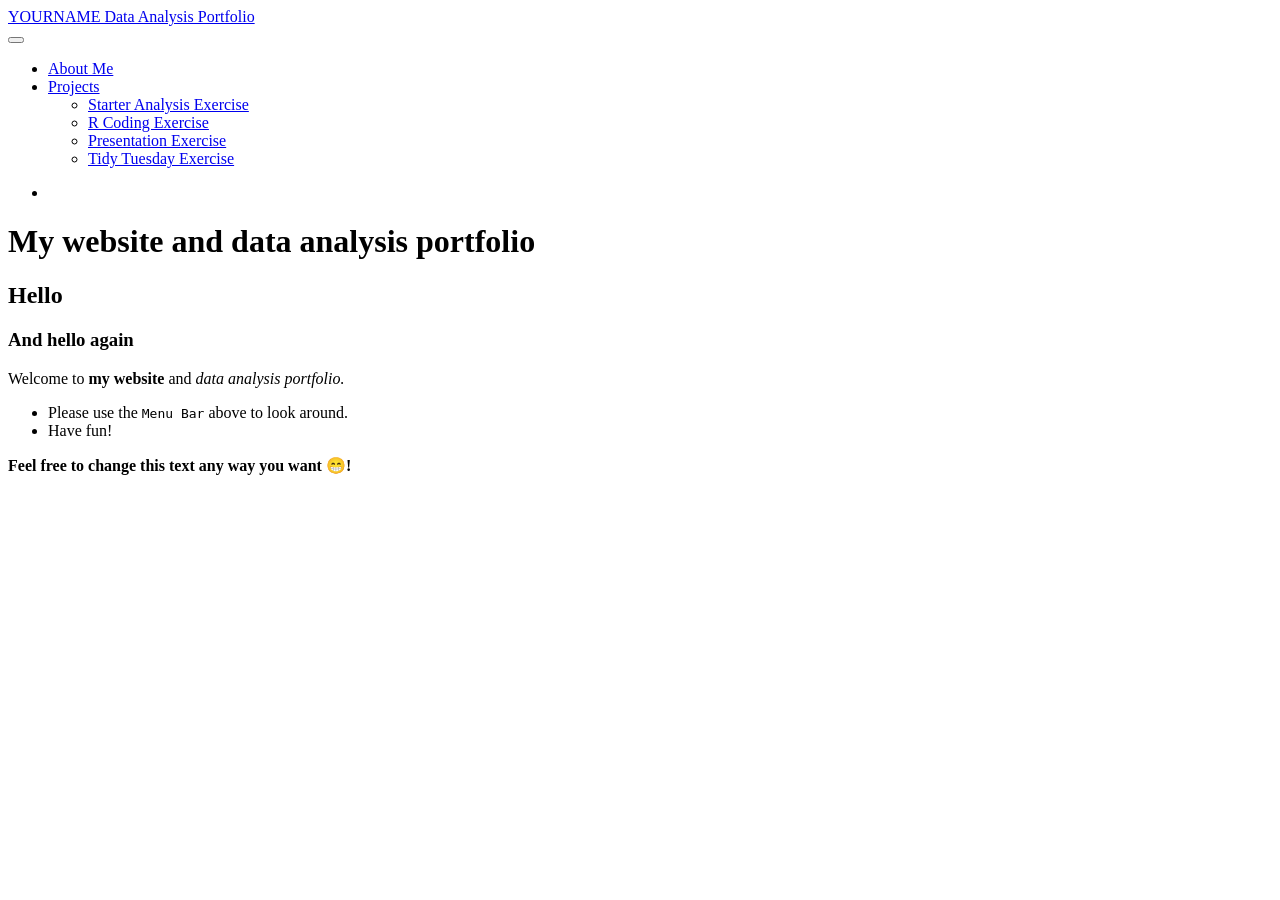
==== docs/index.html @ 164bd4a6 "Initial commit" ====
<!DOCTYPE html>
<html xmlns="http://www.w3.org/1999/xhtml" lang="en" xml:lang="en"><head>

<meta charset="utf-8">
<meta name="generator" content="quarto-1.3.450">

<meta name="viewport" content="width=device-width, initial-scale=1.0, user-scalable=yes">


<title>YOURNAME Data Analysis Portfolio - My website and data analysis portfolio</title>
<style>
code{white-space: pre-wrap;}
span.smallcaps{font-variant: small-caps;}
div.columns{display: flex; gap: min(4vw, 1.5em);}
div.column{flex: auto; overflow-x: auto;}
div.hanging-indent{margin-left: 1.5em; text-indent: -1.5em;}
ul.task-list{list-style: none;}
ul.task-list li input[type="checkbox"] {
  width: 0.8em;
  margin: 0 0.8em 0.2em -1em; /* quarto-specific, see https://github.com/quarto-dev/quarto-cli/issues/4556 */ 
  vertical-align: middle;
}
</style>


<script src="site_libs/quarto-nav/quarto-nav.js"></script>
<script src="site_libs/quarto-nav/headroom.min.js"></script>
<script src="site_libs/clipboard/clipboard.min.js"></script>
<script src="site_libs/quarto-search/autocomplete.umd.js"></script>
<script src="site_libs/quarto-search/fuse.min.js"></script>
<script src="site_libs/quarto-search/quarto-search.js"></script>
<meta name="quarto:offset" content="./">
<script src="site_libs/quarto-html/quarto.js"></script>
<script src="site_libs/quarto-html/popper.min.js"></script>
<script src="site_libs/quarto-html/tippy.umd.min.js"></script>
<script src="site_libs/quarto-html/anchor.min.js"></script>
<link href="site_libs/quarto-html/tippy.css" rel="stylesheet">
<link href="site_libs/quarto-html/quarto-syntax-highlighting.css" rel="stylesheet" id="quarto-text-highlighting-styles">
<script src="site_libs/bootstrap/bootstrap.min.js"></script>
<link href="site_libs/bootstrap/bootstrap-icons.css" rel="stylesheet">
<link href="site_libs/bootstrap/bootstrap.min.css" rel="stylesheet" id="quarto-bootstrap" data-mode="light">
<script id="quarto-search-options" type="application/json">{
  "location": "navbar",
  "copy-button": false,
  "collapse-after": 3,
  "panel-placement": "end",
  "type": "overlay",
  "limit": 20,
  "language": {
    "search-no-results-text": "No results",
    "search-matching-documents-text": "matching documents",
    "search-copy-link-title": "Copy link to search",
    "search-hide-matches-text": "Hide additional matches",
    "search-more-match-text": "more match in this document",
    "search-more-matches-text": "more matches in this document",
    "search-clear-button-title": "Clear",
    "search-detached-cancel-button-title": "Cancel",
    "search-submit-button-title": "Submit",
    "search-label": "Search"
  }
}</script>


<link rel="stylesheet" href="styles.css">
</head>

<body class="nav-fixed fullcontent">

<div id="quarto-search-results"></div>
  <header id="quarto-header" class="headroom fixed-top">
    <nav class="navbar navbar-expand-lg navbar-dark ">
      <div class="navbar-container container-fluid">
      <div class="navbar-brand-container">
    <a class="navbar-brand" href="./index.html">
    <span class="navbar-title">YOURNAME Data Analysis Portfolio</span>
    </a>
  </div>
            <div id="quarto-search" class="" title="Search"></div>
          <button class="navbar-toggler" type="button" data-bs-toggle="collapse" data-bs-target="#navbarCollapse" aria-controls="navbarCollapse" aria-expanded="false" aria-label="Toggle navigation" onclick="if (window.quartoToggleHeadroom) { window.quartoToggleHeadroom(); }">
  <span class="navbar-toggler-icon"></span>
</button>
          <div class="collapse navbar-collapse" id="navbarCollapse">
            <ul class="navbar-nav navbar-nav-scroll me-auto">
  <li class="nav-item">
    <a class="nav-link" href="./aboutme.html" rel="" target="">
 <span class="menu-text">About Me</span></a>
  </li>  
  <li class="nav-item dropdown ">
    <a class="nav-link dropdown-toggle" href="#" id="nav-menu-projects" role="button" data-bs-toggle="dropdown" aria-expanded="false" rel="" target="">
 <span class="menu-text">Projects</span>
    </a>
    <ul class="dropdown-menu" aria-labelledby="nav-menu-projects">    
        <li>
    <a class="dropdown-item" href="./starter-analysis-exercise/products/report/starter-analysis-report.html" rel="" target="">
 <span class="dropdown-text">Starter Analysis Exercise</span></a>
  </li>  
        <li>
    <a class="dropdown-item" href="./coding-exercise/coding-exercise.html" rel="" target="">
 <span class="dropdown-text">R Coding Exercise</span></a>
  </li>  
        <li>
    <a class="dropdown-item" href="./presentation-exercise/presentation-exercise.html" rel="" target="">
 <span class="dropdown-text">Presentation Exercise</span></a>
  </li>  
        <li>
    <a class="dropdown-item" href="./tidytuesday-exercise/tidytuesday-exercise.html" rel="" target="">
 <span class="dropdown-text">Tidy Tuesday Exercise</span></a>
  </li>  
    </ul>
  </li>
</ul>
            <ul class="navbar-nav navbar-nav-scroll ms-auto">
  <li class="nav-item compact">
    <a class="nav-link" href="./URL-TO-THIS-REPOSITORY-HERE" rel="" target=""><i class="bi bi-github" role="img">
</i> 
 <span class="menu-text"></span></a>
  </li>  
</ul>
            <div class="quarto-navbar-tools">
</div>
          </div> <!-- /navcollapse -->
      </div> <!-- /container-fluid -->
    </nav>
</header>
<!-- content -->
<div id="quarto-content" class="quarto-container page-columns page-rows-contents page-layout-article page-navbar">
<!-- sidebar -->
<!-- margin-sidebar -->
    
<!-- main -->
<main class="content" id="quarto-document-content">

<header id="title-block-header" class="quarto-title-block default">
<div class="quarto-title">
<h1 class="title">My website and data analysis portfolio</h1>
</div>



<div class="quarto-title-meta">

    
  
    
  </div>
  

</header>

<section id="hello" class="level1">
<h1>Hello</h1>
<section id="and-hello-again" class="level3">
<h3 class="anchored" data-anchor-id="and-hello-again">And hello again</h3>
<p>Welcome to <strong>my website</strong> and <em>data analysis portfolio.</em></p>
<ul>
<li>Please use the <code>Menu Bar</code> above to look around.</li>
<li>Have fun!</li>
</ul>
<p><strong>Feel free to change this text any way you want 😁!</strong></p>


</section>
</section>

</main> <!-- /main -->
<script id="quarto-html-after-body" type="application/javascript">
window.document.addEventListener("DOMContentLoaded", function (event) {
  const toggleBodyColorMode = (bsSheetEl) => {
    const mode = bsSheetEl.getAttribute("data-mode");
    const bodyEl = window.document.querySelector("body");
    if (mode === "dark") {
      bodyEl.classList.add("quarto-dark");
      bodyEl.classList.remove("quarto-light");
    } else {
      bodyEl.classList.add("quarto-light");
      bodyEl.classList.remove("quarto-dark");
    }
  }
  const toggleBodyColorPrimary = () => {
    const bsSheetEl = window.document.querySelector("link#quarto-bootstrap");
    if (bsSheetEl) {
      toggleBodyColorMode(bsSheetEl);
    }
  }
  toggleBodyColorPrimary();  
  const icon = "";
  const anchorJS = new window.AnchorJS();
  anchorJS.options = {
    placement: 'right',
    icon: icon
  };
  anchorJS.add('.anchored');
  const isCodeAnnotation = (el) => {
    for (const clz of el.classList) {
      if (clz.startsWith('code-annotation-')) {                     
        return true;
      }
    }
    return false;
  }
  const clipboard = new window.ClipboardJS('.code-copy-button', {
    text: function(trigger) {
      const codeEl = trigger.previousElementSibling.cloneNode(true);
      for (const childEl of codeEl.children) {
        if (isCodeAnnotation(childEl)) {
          childEl.remove();
        }
      }
      return codeEl.innerText;
    }
  });
  clipboard.on('success', function(e) {
    // button target
    const button = e.trigger;
    // don't keep focus
    button.blur();
    // flash "checked"
    button.classList.add('code-copy-button-checked');
    var currentTitle = button.getAttribute("title");
    button.setAttribute("title", "Copied!");
    let tooltip;
    if (window.bootstrap) {
      button.setAttribute("data-bs-toggle", "tooltip");
      button.setAttribute("data-bs-placement", "left");
      button.setAttribute("data-bs-title", "Copied!");
      tooltip = new bootstrap.Tooltip(button, 
        { trigger: "manual", 
          customClass: "code-copy-button-tooltip",
          offset: [0, -8]});
      tooltip.show();    
    }
    setTimeout(function() {
      if (tooltip) {
        tooltip.hide();
        button.removeAttribute("data-bs-title");
        button.removeAttribute("data-bs-toggle");
        button.removeAttribute("data-bs-placement");
      }
      button.setAttribute("title", currentTitle);
      button.classList.remove('code-copy-button-checked');
    }, 1000);
    // clear code selection
    e.clearSelection();
  });
  function tippyHover(el, contentFn) {
    const config = {
      allowHTML: true,
      content: contentFn,
      maxWidth: 500,
      delay: 100,
      arrow: false,
      appendTo: function(el) {
          return el.parentElement;
      },
      interactive: true,
      interactiveBorder: 10,
      theme: 'quarto',
      placement: 'bottom-start'
    };
    window.tippy(el, config); 
  }
  const noterefs = window.document.querySelectorAll('a[role="doc-noteref"]');
  for (var i=0; i<noterefs.length; i++) {
    const ref = noterefs[i];
    tippyHover(ref, function() {
      // use id or data attribute instead here
      let href = ref.getAttribute('data-footnote-href') || ref.getAttribute('href');
      try { href = new URL(href).hash; } catch {}
      const id = href.replace(/^#\/?/, "");
      const note = window.document.getElementById(id);
      return note.innerHTML;
    });
  }
      let selectedAnnoteEl;
      const selectorForAnnotation = ( cell, annotation) => {
        let cellAttr = 'data-code-cell="' + cell + '"';
        let lineAttr = 'data-code-annotation="' +  annotation + '"';
        const selector = 'span[' + cellAttr + '][' + lineAttr + ']';
        return selector;
      }
      const selectCodeLines = (annoteEl) => {
        const doc = window.document;
        const targetCell = annoteEl.getAttribute("data-target-cell");
        const targetAnnotation = annoteEl.getAttribute("data-target-annotation");
        const annoteSpan = window.document.querySelector(selectorForAnnotation(targetCell, targetAnnotation));
        const lines = annoteSpan.getAttribute("data-code-lines").split(",");
        const lineIds = lines.map((line) => {
          return targetCell + "-" + line;
        })
        let top = null;
        let height = null;
        let parent = null;
        if (lineIds.length > 0) {
            //compute the position of the single el (top and bottom and make a div)
            const el = window.document.getElementById(lineIds[0]);
            top = el.offsetTop;
            height = el.offsetHeight;
            parent = el.parentElement.parentElement;
          if (lineIds.length > 1) {
            const lastEl = window.document.getElementById(lineIds[lineIds.length - 1]);
            const bottom = lastEl.offsetTop + lastEl.offsetHeight;
            height = bottom - top;
          }
          if (top !== null && height !== null && parent !== null) {
            // cook up a div (if necessary) and position it 
            let div = window.document.getElementById("code-annotation-line-highlight");
            if (div === null) {
              div = window.document.createElement("div");
              div.setAttribute("id", "code-annotation-line-highlight");
              div.style.position = 'absolute';
              parent.appendChild(div);
            }
            div.style.top = top - 2 + "px";
            div.style.height = height + 4 + "px";
            let gutterDiv = window.document.getElementById("code-annotation-line-highlight-gutter");
            if (gutterDiv === null) {
              gutterDiv = window.document.createElement("div");
              gutterDiv.setAttribute("id", "code-annotation-line-highlight-gutter");
              gutterDiv.style.position = 'absolute';
              const codeCell = window.document.getElementById(targetCell);
              const gutter = codeCell.querySelector('.code-annotation-gutter');
              gutter.appendChild(gutterDiv);
            }
            gutterDiv.style.top = top - 2 + "px";
            gutterDiv.style.height = height + 4 + "px";
          }
          selectedAnnoteEl = annoteEl;
        }
      };
      const unselectCodeLines = () => {
        const elementsIds = ["code-annotation-line-highlight", "code-annotation-line-highlight-gutter"];
        elementsIds.forEach((elId) => {
          const div = window.document.getElementById(elId);
          if (div) {
            div.remove();
          }
        });
        selectedAnnoteEl = undefined;
      };
      // Attach click handler to the DT
      const annoteDls = window.document.querySelectorAll('dt[data-target-cell]');
      for (const annoteDlNode of annoteDls) {
        annoteDlNode.addEventListener('click', (event) => {
          const clickedEl = event.target;
          if (clickedEl !== selectedAnnoteEl) {
            unselectCodeLines();
            const activeEl = window.document.querySelector('dt[data-target-cell].code-annotation-active');
            if (activeEl) {
              activeEl.classList.remove('code-annotation-active');
            }
            selectCodeLines(clickedEl);
            clickedEl.classList.add('code-annotation-active');
          } else {
            // Unselect the line
            unselectCodeLines();
            clickedEl.classList.remove('code-annotation-active');
          }
        });
      }
  const findCites = (el) => {
    const parentEl = el.parentElement;
    if (parentEl) {
      const cites = parentEl.dataset.cites;
      if (cites) {
        return {
          el,
          cites: cites.split(' ')
        };
      } else {
        return findCites(el.parentElement)
      }
    } else {
      return undefined;
    }
  };
  var bibliorefs = window.document.querySelectorAll('a[role="doc-biblioref"]');
  for (var i=0; i<bibliorefs.length; i++) {
    const ref = bibliorefs[i];
    const citeInfo = findCites(ref);
    if (citeInfo) {
      tippyHover(citeInfo.el, function() {
        var popup = window.document.createElement('div');
        citeInfo.cites.forEach(function(cite) {
          var citeDiv = window.document.createElement('div');
          citeDiv.classList.add('hanging-indent');
          citeDiv.classList.add('csl-entry');
          var biblioDiv = window.document.getElementById('ref-' + cite);
          if (biblioDiv) {
            citeDiv.innerHTML = biblioDiv.innerHTML;
          }
          popup.appendChild(citeDiv);
        });
        return popup.innerHTML;
      });
    }
  }
});
</script>
</div> <!-- /content -->



</body></html>
---- docs/site_libs/quarto-html/tippy.css ----
.tippy-box[data-animation=fade][data-state=hidden]{opacity:0}[data-tippy-root]{max-width:calc(100vw - 10px)}.tippy-box{position:relative;background-color:#333;color:#fff;border-radius:4px;font-size:14px;line-height:1.4;white-space:normal;outline:0;transition-property:transform,visibility,opacity}.tippy-box[data-placement^=top]>.tippy-arrow{bottom:0}.tippy-box[data-placement^=top]>.tippy-arrow:before{bottom:-7px;left:0;border-width:8px 8px 0;border-top-color:initial;transform-origin:center top}.tippy-box[data-placement^=bottom]>.tippy-arrow{top:0}.tippy-box[data-placement^=bottom]>.tippy-arrow:before{top:-7px;left:0;border-width:0 8px 8px;border-bottom-color:initial;transform-origin:center bottom}.tippy-box[data-placement^=left]>.tippy-arrow{right:0}.tippy-box[data-placement^=left]>.tippy-arrow:before{border-width:8px 0 8px 8px;border-left-color:initial;right:-7px;transform-origin:center left}.tippy-box[data-placement^=right]>.tippy-arrow{left:0}.tippy-box[data-placement^=right]>.tippy-arrow:before{left:-7px;border-width:8px 8px 8px 0;border-right-color:initial;transform-origin:center right}.tippy-box[data-inertia][data-state=visible]{transition-timing-function:cubic-bezier(.54,1.5,.38,1.11)}.tippy-arrow{width:16px;height:16px;color:#333}.tippy-arrow:before{content:"";position:absolute;border-color:transparent;border-style:solid}.tippy-content{position:relative;padding:5px 9px;z-index:1}
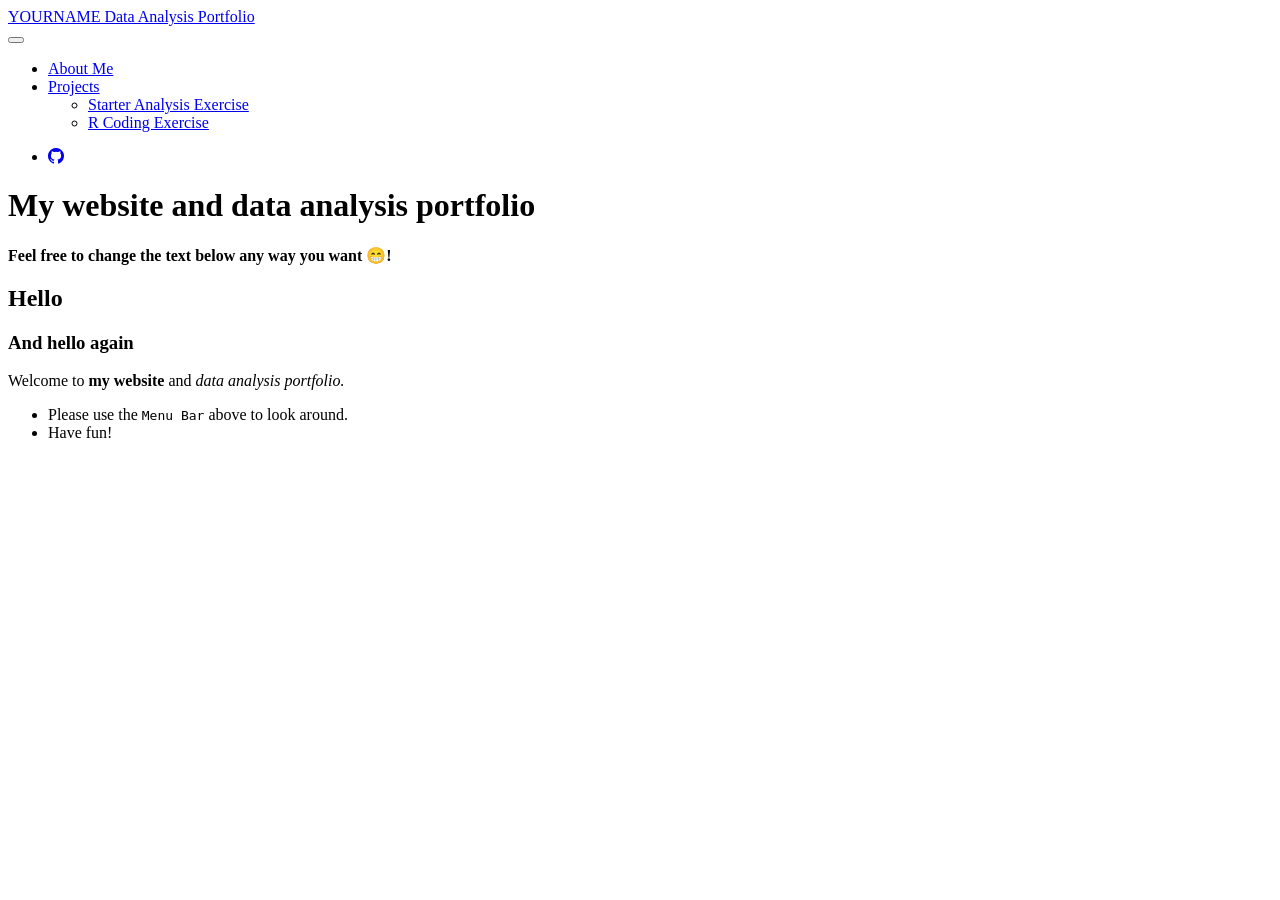
==== commit 100264cc: "commit the changes" ====
--- a/docs/index.html
+++ b/docs/index.html
@@ -2,7 +2,7 @@
 <html xmlns="http://www.w3.org/1999/xhtml" lang="en" xml:lang="en"><head>
 
 <meta charset="utf-8">
-<meta name="generator" content="quarto-1.3.450">
+<meta name="generator" content="quarto-1.4.555">
 
 <meta name="viewport" content="width=device-width, initial-scale=1.0, user-scalable=yes">
 
@@ -45,7 +45,13 @@
   "collapse-after": 3,
   "panel-placement": "end",
   "type": "overlay",
-  "limit": 20,
+  "limit": 50,
+  "keyboard-shortcut": [
+    "f",
+    "/",
+    "s"
+  ],
+  "show-item-context": false,
   "language": {
     "search-no-results-text": "No results",
     "search-matching-documents-text": "matching documents",
@@ -54,6 +60,7 @@
     "search-more-match-text": "more match in this document",
     "search-more-matches-text": "more matches in this document",
     "search-clear-button-title": "Clear",
+    "search-text-placeholder": "",
     "search-detached-cancel-button-title": "Cancel",
     "search-submit-button-title": "Submit",
     "search-label": "Search"
@@ -68,9 +75,9 @@
 
 <div id="quarto-search-results"></div>
   <header id="quarto-header" class="headroom fixed-top">
-    <nav class="navbar navbar-expand-lg navbar-dark ">
+    <nav class="navbar navbar-expand-lg " data-bs-theme="dark">
       <div class="navbar-container container-fluid">
-      <div class="navbar-brand-container">
+      <div class="navbar-brand-container mx-auto">
     <a class="navbar-brand" href="./index.html">
     <span class="navbar-title">YOURNAME Data Analysis Portfolio</span>
     </a>
@@ -82,43 +89,35 @@
           <div class="collapse navbar-collapse" id="navbarCollapse">
             <ul class="navbar-nav navbar-nav-scroll me-auto">
   <li class="nav-item">
-    <a class="nav-link" href="./aboutme.html" rel="" target="">
- <span class="menu-text">About Me</span></a>
+    <a class="nav-link" href="./aboutme.html"> 
+<span class="menu-text">About Me</span></a>
   </li>  
   <li class="nav-item dropdown ">
-    <a class="nav-link dropdown-toggle" href="#" id="nav-menu-projects" role="button" data-bs-toggle="dropdown" aria-expanded="false" rel="" target="">
+    <a class="nav-link dropdown-toggle" href="#" id="nav-menu-projects" role="button" data-bs-toggle="dropdown" aria-expanded="false">
  <span class="menu-text">Projects</span>
     </a>
     <ul class="dropdown-menu" aria-labelledby="nav-menu-projects">    
         <li>
-    <a class="dropdown-item" href="./starter-analysis-exercise/products/report/starter-analysis-report.html" rel="" target="">
+    <a class="dropdown-item" href="./starter-analysis-exercise/products/report/starter-analysis-report.html">
  <span class="dropdown-text">Starter Analysis Exercise</span></a>
   </li>  
         <li>
-    <a class="dropdown-item" href="./coding-exercise/coding-exercise.html" rel="" target="">
+    <a class="dropdown-item" href="./coding-exercise/coding-exercise.html">
  <span class="dropdown-text">R Coding Exercise</span></a>
-  </li>  
-        <li>
-    <a class="dropdown-item" href="./presentation-exercise/presentation-exercise.html" rel="" target="">
- <span class="dropdown-text">Presentation Exercise</span></a>
-  </li>  
-        <li>
-    <a class="dropdown-item" href="./tidytuesday-exercise/tidytuesday-exercise.html" rel="" target="">
- <span class="dropdown-text">Tidy Tuesday Exercise</span></a>
   </li>  
     </ul>
   </li>
 </ul>
             <ul class="navbar-nav navbar-nav-scroll ms-auto">
   <li class="nav-item compact">
-    <a class="nav-link" href="./URL-TO-THIS-REPOSITORY-HERE" rel="" target=""><i class="bi bi-github" role="img">
+    <a class="nav-link" href="./URL-TO-THIS-REPOSITORY-HERE"> <i class="bi bi-github" role="img">
 </i> 
- <span class="menu-text"></span></a>
+<span class="menu-text"></span></a>
   </li>  
 </ul>
-            <div class="quarto-navbar-tools">
+          </div> <!-- /navcollapse -->
+          <div class="quarto-navbar-tools">
 </div>
-          </div> <!-- /navcollapse -->
       </div> <!-- /container-fluid -->
     </nav>
 </header>
@@ -145,8 +144,11 @@
   </div>
   
 
+
 </header>
 
+
+<p><strong>Feel free to change the text below any way you want 😁!</strong></p>
 <section id="hello" class="level1">
 <h1>Hello</h1>
 <section id="and-hello-again" class="level3">
@@ -156,7 +158,6 @@
 <li>Please use the <code>Menu Bar</code> above to look around.</li>
 <li>Have fun!</li>
 </ul>
-<p><strong>Feel free to change this text any way you want 😁!</strong></p>
 
 
 </section>
@@ -242,10 +243,27 @@
     // clear code selection
     e.clearSelection();
   });
-  function tippyHover(el, contentFn) {
+    var localhostRegex = new RegExp(/^(?:http|https):\/\/localhost\:?[0-9]*\//);
+    var mailtoRegex = new RegExp(/^mailto:/);
+      var filterRegex = new RegExp('/' + window.location.host + '/');
+    var isInternal = (href) => {
+        return filterRegex.test(href) || localhostRegex.test(href) || mailtoRegex.test(href);
+    }
+    // Inspect non-navigation links and adorn them if external
+ 	var links = window.document.querySelectorAll('a[href]:not(.nav-link):not(.navbar-brand):not(.toc-action):not(.sidebar-link):not(.sidebar-item-toggle):not(.pagination-link):not(.no-external):not([aria-hidden]):not(.dropdown-item):not(.quarto-navigation-tool)');
+    for (var i=0; i<links.length; i++) {
+      const link = links[i];
+      if (!isInternal(link.href)) {
+        // undo the damage that might have been done by quarto-nav.js in the case of
+        // links that we want to consider external
+        if (link.dataset.originalHref !== undefined) {
+          link.href = link.dataset.originalHref;
+        }
+      }
+    }
+  function tippyHover(el, contentFn, onTriggerFn, onUntriggerFn) {
     const config = {
       allowHTML: true,
-      content: contentFn,
       maxWidth: 500,
       delay: 100,
       arrow: false,
@@ -255,8 +273,17 @@
       interactive: true,
       interactiveBorder: 10,
       theme: 'quarto',
-      placement: 'bottom-start'
+      placement: 'bottom-start',
     };
+    if (contentFn) {
+      config.content = contentFn;
+    }
+    if (onTriggerFn) {
+      config.onTrigger = onTriggerFn;
+    }
+    if (onUntriggerFn) {
+      config.onUntrigger = onUntriggerFn;
+    }
     window.tippy(el, config); 
   }
   const noterefs = window.document.querySelectorAll('a[role="doc-noteref"]');
@@ -268,7 +295,130 @@
       try { href = new URL(href).hash; } catch {}
       const id = href.replace(/^#\/?/, "");
       const note = window.document.getElementById(id);
-      return note.innerHTML;
+      if (note) {
+        return note.innerHTML;
+      } else {
+        return "";
+      }
+    });
+  }
+  const xrefs = window.document.querySelectorAll('a.quarto-xref');
+  const processXRef = (id, note) => {
+    // Strip column container classes
+    const stripColumnClz = (el) => {
+      el.classList.remove("page-full", "page-columns");
+      if (el.children) {
+        for (const child of el.children) {
+          stripColumnClz(child);
+        }
+      }
+    }
+    stripColumnClz(note)
+    if (id === null || id.startsWith('sec-')) {
+      // Special case sections, only their first couple elements
+      const container = document.createElement("div");
+      if (note.children && note.children.length > 2) {
+        container.appendChild(note.children[0].cloneNode(true));
+        for (let i = 1; i < note.children.length; i++) {
+          const child = note.children[i];
+          if (child.tagName === "P" && child.innerText === "") {
+            continue;
+          } else {
+            container.appendChild(child.cloneNode(true));
+            break;
+          }
+        }
+        if (window.Quarto?.typesetMath) {
+          window.Quarto.typesetMath(container);
+        }
+        return container.innerHTML
+      } else {
+        if (window.Quarto?.typesetMath) {
+          window.Quarto.typesetMath(note);
+        }
+        return note.innerHTML;
+      }
+    } else {
+      // Remove any anchor links if they are present
+      const anchorLink = note.querySelector('a.anchorjs-link');
+      if (anchorLink) {
+        anchorLink.remove();
+      }
+      if (window.Quarto?.typesetMath) {
+        window.Quarto.typesetMath(note);
+      }
+      // TODO in 1.5, we should make sure this works without a callout special case
+      if (note.classList.contains("callout")) {
+        return note.outerHTML;
+      } else {
+        return note.innerHTML;
+      }
+    }
+  }
+  for (var i=0; i<xrefs.length; i++) {
+    const xref = xrefs[i];
+    tippyHover(xref, undefined, function(instance) {
+      instance.disable();
+      let url = xref.getAttribute('href');
+      let hash = undefined; 
+      if (url.startsWith('#')) {
+        hash = url;
+      } else {
+        try { hash = new URL(url).hash; } catch {}
+      }
+      if (hash) {
+        const id = hash.replace(/^#\/?/, "");
+        const note = window.document.getElementById(id);
+        if (note !== null) {
+          try {
+            const html = processXRef(id, note.cloneNode(true));
+            instance.setContent(html);
+          } finally {
+            instance.enable();
+            instance.show();
+          }
+        } else {
+          // See if we can fetch this
+          fetch(url.split('#')[0])
+          .then(res => res.text())
+          .then(html => {
+            const parser = new DOMParser();
+            const htmlDoc = parser.parseFromString(html, "text/html");
+            const note = htmlDoc.getElementById(id);
+            if (note !== null) {
+              const html = processXRef(id, note);
+              instance.setContent(html);
+            } 
+          }).finally(() => {
+            instance.enable();
+            instance.show();
+          });
+        }
+      } else {
+        // See if we can fetch a full url (with no hash to target)
+        // This is a special case and we should probably do some content thinning / targeting
+        fetch(url)
+        .then(res => res.text())
+        .then(html => {
+          const parser = new DOMParser();
+          const htmlDoc = parser.parseFromString(html, "text/html");
+          const note = htmlDoc.querySelector('main.content');
+          if (note !== null) {
+            // This should only happen for chapter cross references
+            // (since there is no id in the URL)
+            // remove the first header
+            if (note.children.length > 0 && note.children[0].tagName === "HEADER") {
+              note.children[0].remove();
+            }
+            const html = processXRef(null, note);
+            instance.setContent(html);
+          } 
+        }).finally(() => {
+          instance.enable();
+          instance.show();
+        });
+      }
+    }, function(instance) {
     });
   }
       let selectedAnnoteEl;
@@ -312,6 +462,7 @@
             }
             div.style.top = top - 2 + "px";
             div.style.height = height + 4 + "px";
+            div.style.left = 0;
             let gutterDiv = window.document.getElementById("code-annotation-line-highlight-gutter");
             if (gutterDiv === null) {
               gutterDiv = window.document.createElement("div");
@@ -337,6 +488,32 @@
         });
         selectedAnnoteEl = undefined;
       };
+        // Handle positioning of the toggle
+    window.addEventListener(
+      "resize",
+      throttle(() => {
+        elRect = undefined;
+        if (selectedAnnoteEl) {
+          selectCodeLines(selectedAnnoteEl);
+        }
+      }, 10)
+    );
+    function throttle(fn, ms) {
+    let throttle = false;
+    let timer;
+      return (...args) => {
+        if(!throttle) { // first call gets through
+            fn.apply(this, args);
+            throttle = true;
+        } else { // all the others get throttled
+            if(timer) clearTimeout(timer); // cancel #2
+            timer = setTimeout(() => {
+              fn.apply(this, args);
+              timer = throttle = false;
+            }, ms);
+        }
+      };
+    }
       // Attach click handler to the DT
       const annoteDls = window.document.querySelectorAll('dt[data-target-cell]');
       for (const annoteDlNode of annoteDls) {
@@ -400,4 +577,5 @@
 
 
 
+
 </body></html>
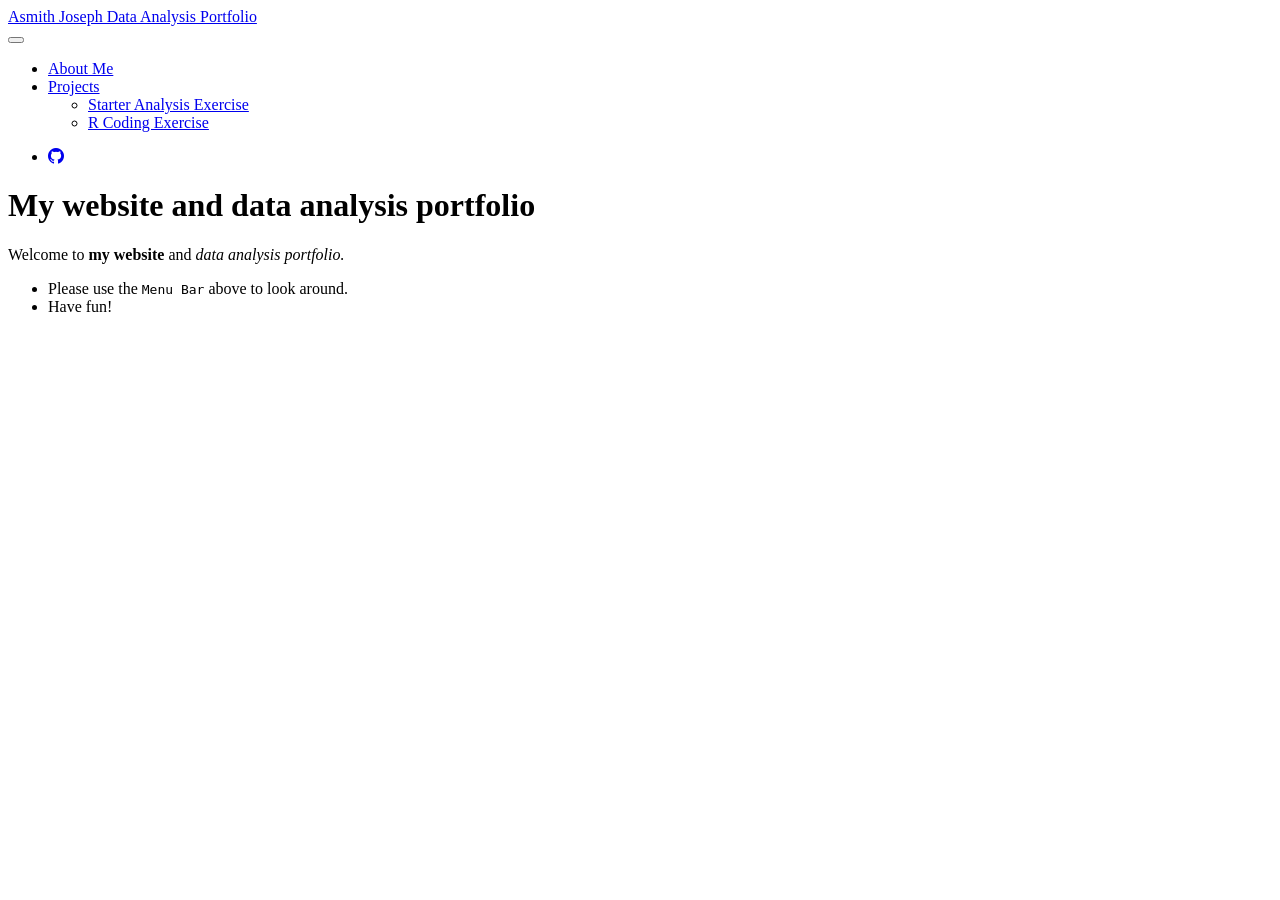
==== commit c59ca639: "WebUpdate" ====
--- a/docs/index.html
+++ b/docs/index.html
@@ -7,7 +7,7 @@
 <meta name="viewport" content="width=device-width, initial-scale=1.0, user-scalable=yes">
 
 
-<title>YOURNAME Data Analysis Portfolio - My website and data analysis portfolio</title>
+<title>Asmith Joseph Data Analysis Portfolio - My website and data analysis portfolio</title>
 <style>
 code{white-space: pre-wrap;}
 span.smallcaps{font-variant: small-caps;}
@@ -79,7 +79,7 @@
       <div class="navbar-container container-fluid">
       <div class="navbar-brand-container mx-auto">
     <a class="navbar-brand" href="./index.html">
-    <span class="navbar-title">YOURNAME Data Analysis Portfolio</span>
+    <span class="navbar-title">Asmith Joseph Data Analysis Portfolio</span>
     </a>
   </div>
             <div id="quarto-search" class="" title="Search"></div>
@@ -110,7 +110,7 @@
 </ul>
             <ul class="navbar-nav navbar-nav-scroll ms-auto">
   <li class="nav-item compact">
-    <a class="nav-link" href="./URL-TO-THIS-REPOSITORY-HERE"> <i class="bi bi-github" role="img">
+    <a class="nav-link" href="https://github.com/Asmithj/AsmithJoseph-MADA-portfolio"> <i class="bi bi-github" role="img">
 </i> 
 <span class="menu-text"></span></a>
   </li>  
@@ -148,11 +148,6 @@
 </header>
 
 
-<p><strong>Feel free to change the text below any way you want 😁!</strong></p>
-<section id="hello" class="level1">
-<h1>Hello</h1>
-<section id="and-hello-again" class="level3">
-<h3 class="anchored" data-anchor-id="and-hello-again">And hello again</h3>
 <p>Welcome to <strong>my website</strong> and <em>data analysis portfolio.</em></p>
 <ul>
 <li>Please use the <code>Menu Bar</code> above to look around.</li>
@@ -160,8 +155,6 @@
 </ul>
 
 
-</section>
-</section>
 
 </main> <!-- /main -->
 <script id="quarto-html-after-body" type="application/javascript">
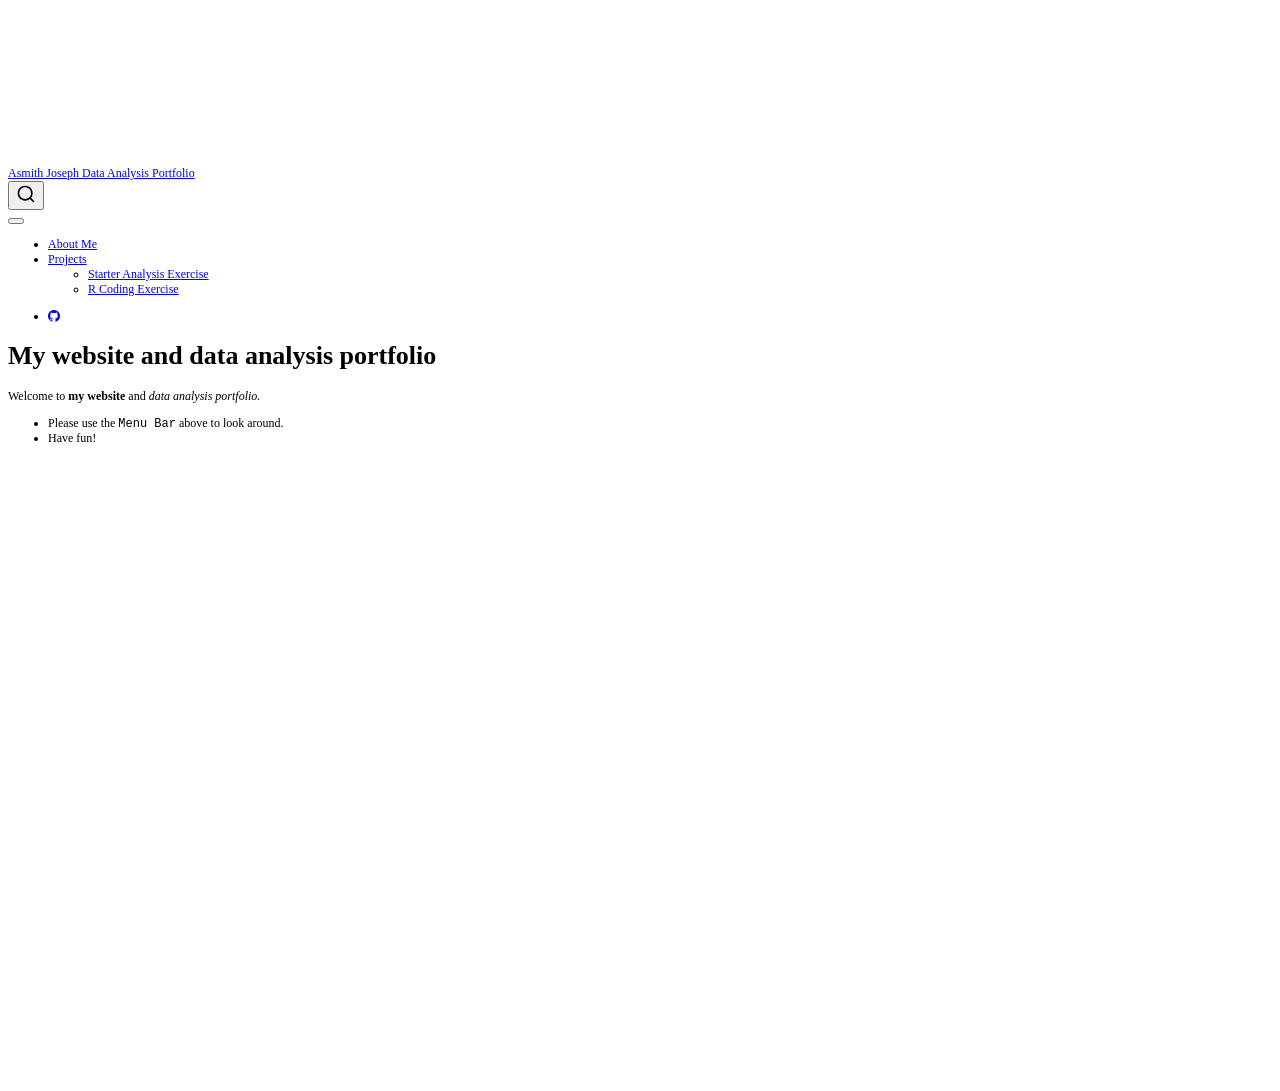
==== commit 1e0b312a: "stlye" ====
--- a/docs/index.html
+++ b/docs/index.html
@@ -2,12 +2,12 @@
 <html xmlns="http://www.w3.org/1999/xhtml" lang="en" xml:lang="en"><head>
 
 <meta charset="utf-8">
-<meta name="generator" content="quarto-1.4.555">
+<meta name="generator" content="quarto-1.6.40">
 
 <meta name="viewport" content="width=device-width, initial-scale=1.0, user-scalable=yes">
 
 
-<title>Asmith Joseph Data Analysis Portfolio - My website and data analysis portfolio</title>
+<title>My website and data analysis portfolio – Asmith Joseph Data Analysis Portfolio</title>
 <style>
 code{white-space: pre-wrap;}
 span.smallcaps{font-variant: small-caps;}
@@ -35,10 +35,10 @@
 <script src="site_libs/quarto-html/tippy.umd.min.js"></script>
 <script src="site_libs/quarto-html/anchor.min.js"></script>
 <link href="site_libs/quarto-html/tippy.css" rel="stylesheet">
-<link href="site_libs/quarto-html/quarto-syntax-highlighting.css" rel="stylesheet" id="quarto-text-highlighting-styles">
+<link href="site_libs/quarto-html/quarto-syntax-highlighting-549806ee2085284f45b00abea8c6df48.css" rel="stylesheet" id="quarto-text-highlighting-styles">
 <script src="site_libs/bootstrap/bootstrap.min.js"></script>
 <link href="site_libs/bootstrap/bootstrap-icons.css" rel="stylesheet">
-<link href="site_libs/bootstrap/bootstrap.min.css" rel="stylesheet" id="quarto-bootstrap" data-mode="light">
+<link href="site_libs/bootstrap/bootstrap-ddd961a2510921635943dfbbd19534c4.min.css" rel="stylesheet" append-hash="true" id="quarto-bootstrap" data-mode="light">
 <script id="quarto-search-options" type="application/json">{
   "location": "navbar",
   "copy-button": false,
@@ -83,7 +83,7 @@
     </a>
   </div>
             <div id="quarto-search" class="" title="Search"></div>
-          <button class="navbar-toggler" type="button" data-bs-toggle="collapse" data-bs-target="#navbarCollapse" aria-controls="navbarCollapse" aria-expanded="false" aria-label="Toggle navigation" onclick="if (window.quartoToggleHeadroom) { window.quartoToggleHeadroom(); }">
+          <button class="navbar-toggler" type="button" data-bs-toggle="collapse" data-bs-target="#navbarCollapse" aria-controls="navbarCollapse" role="menu" aria-expanded="false" aria-label="Toggle navigation" onclick="if (window.quartoToggleHeadroom) { window.quartoToggleHeadroom(); }">
   <span class="navbar-toggler-icon"></span>
 </button>
           <div class="collapse navbar-collapse" id="navbarCollapse">
@@ -93,7 +93,7 @@
 <span class="menu-text">About Me</span></a>
   </li>  
   <li class="nav-item dropdown ">
-    <a class="nav-link dropdown-toggle" href="#" id="nav-menu-projects" role="button" data-bs-toggle="dropdown" aria-expanded="false">
+    <a class="nav-link dropdown-toggle" href="#" id="nav-menu-projects" role="link" data-bs-toggle="dropdown" aria-expanded="false">
  <span class="menu-text">Projects</span>
     </a>
     <ul class="dropdown-menu" aria-labelledby="nav-menu-projects">    
@@ -116,7 +116,7 @@
   </li>  
 </ul>
           </div> <!-- /navcollapse -->
-          <div class="quarto-navbar-tools">
+            <div class="quarto-navbar-tools">
 </div>
       </div> <!-- /container-fluid -->
     </nav>
@@ -192,18 +192,7 @@
     }
     return false;
   }
-  const clipboard = new window.ClipboardJS('.code-copy-button', {
-    text: function(trigger) {
-      const codeEl = trigger.previousElementSibling.cloneNode(true);
-      for (const childEl of codeEl.children) {
-        if (isCodeAnnotation(childEl)) {
-          childEl.remove();
-        }
-      }
-      return codeEl.innerText;
-    }
-  });
-  clipboard.on('success', function(e) {
+  const onCopySuccess = function(e) {
     // button target
     const button = e.trigger;
     // don't keep focus
@@ -235,7 +224,27 @@
     }, 1000);
     // clear code selection
     e.clearSelection();
+  }
+  const getTextToCopy = function(trigger) {
+      const codeEl = trigger.previousElementSibling.cloneNode(true);
+      for (const childEl of codeEl.children) {
+        if (isCodeAnnotation(childEl)) {
+          childEl.remove();
+        }
+      }
+      return codeEl.innerText;
+  }
+  const clipboard = new window.ClipboardJS('.code-copy-button:not([data-in-quarto-modal])', {
+    text: getTextToCopy
   });
+  clipboard.on('success', onCopySuccess);
+  if (window.document.getElementById('quarto-embedded-source-code-modal')) {
+    const clipboardModal = new window.ClipboardJS('.code-copy-button[data-in-quarto-modal]', {
+      text: getTextToCopy,
+      container: window.document.getElementById('quarto-embedded-source-code-modal')
+    });
+    clipboardModal.on('success', onCopySuccess);
+  }
     var localhostRegex = new RegExp(/^(?:http|https):\/\/localhost\:?[0-9]*\//);
     var mailtoRegex = new RegExp(/^mailto:/);
       var filterRegex = new RegExp('/' + window.location.host + '/');
@@ -243,7 +252,7 @@
         return filterRegex.test(href) || localhostRegex.test(href) || mailtoRegex.test(href);
     }
     // Inspect non-navigation links and adorn them if external
- 	var links = window.document.querySelectorAll('a[href]:not(.nav-link):not(.navbar-brand):not(.toc-action):not(.sidebar-link):not(.sidebar-item-toggle):not(.pagination-link):not(.no-external):not([aria-hidden]):not(.dropdown-item):not(.quarto-navigation-tool)');
+ 	var links = window.document.querySelectorAll('a[href]:not(.nav-link):not(.navbar-brand):not(.toc-action):not(.sidebar-link):not(.sidebar-item-toggle):not(.pagination-link):not(.no-external):not([aria-hidden]):not(.dropdown-item):not(.quarto-navigation-tool):not(.about-link)');
     for (var i=0; i<links.length; i++) {
       const link = links[i];
       if (!isInternal(link.href)) {
@@ -340,7 +349,6 @@
       if (window.Quarto?.typesetMath) {
         window.Quarto.typesetMath(note);
       }
-      // TODO in 1.5, we should make sure this works without a callout special case
       if (note.classList.contains("callout")) {
         return note.outerHTML;
       } else {
--- a/docs/site_libs/quarto-html/quarto-syntax-highlighting-549806ee2085284f45b00abea8c6df48.css
+++ b/docs/site_libs/quarto-html/quarto-syntax-highlighting-549806ee2085284f45b00abea8c6df48.css
@@ -0,0 +1,205 @@
+/* quarto syntax highlight colors */
+:root {
+  --quarto-hl-ot-color: #003B4F;
+  --quarto-hl-at-color: #657422;
+  --quarto-hl-ss-color: #20794D;
+  --quarto-hl-an-color: #5E5E5E;
+  --quarto-hl-fu-color: #4758AB;
+  --quarto-hl-st-color: #20794D;
+  --quarto-hl-cf-color: #003B4F;
+  --quarto-hl-op-color: #5E5E5E;
+  --quarto-hl-er-color: #AD0000;
+  --quarto-hl-bn-color: #AD0000;
+  --quarto-hl-al-color: #AD0000;
+  --quarto-hl-va-color: #111111;
+  --quarto-hl-bu-color: inherit;
+  --quarto-hl-ex-color: inherit;
+  --quarto-hl-pp-color: #AD0000;
+  --quarto-hl-in-color: #5E5E5E;
+  --quarto-hl-vs-color: #20794D;
+  --quarto-hl-wa-color: #5E5E5E;
+  --quarto-hl-do-color: #5E5E5E;
+  --quarto-hl-im-color: #00769E;
+  --quarto-hl-ch-color: #20794D;
+  --quarto-hl-dt-color: #AD0000;
+  --quarto-hl-fl-color: #AD0000;
+  --quarto-hl-co-color: #5E5E5E;
+  --quarto-hl-cv-color: #5E5E5E;
+  --quarto-hl-cn-color: #8f5902;
+  --quarto-hl-sc-color: #5E5E5E;
+  --quarto-hl-dv-color: #AD0000;
+  --quarto-hl-kw-color: #003B4F;
+}
+
+/* other quarto variables */
+:root {
+  --quarto-font-monospace: SFMono-Regular, Menlo, Monaco, Consolas, "Liberation Mono", "Courier New", monospace;
+}
+
+pre > code.sourceCode > span {
+  color: #003B4F;
+}
+
+code span {
+  color: #003B4F;
+}
+
+code.sourceCode > span {
+  color: #003B4F;
+}
+
+div.sourceCode,
+div.sourceCode pre.sourceCode {
+  color: #003B4F;
+}
+
+code span.ot {
+  color: #003B4F;
+  font-style: inherit;
+}
+
+code span.at {
+  color: #657422;
+  font-style: inherit;
+}
+
+code span.ss {
+  color: #20794D;
+  font-style: inherit;
+}
+
+code span.an {
+  color: #5E5E5E;
+  font-style: inherit;
+}
+
+code span.fu {
+  color: #4758AB;
+  font-style: inherit;
+}
+
+code span.st {
+  color: #20794D;
+  font-style: inherit;
+}
+
+code span.cf {
+  color: #003B4F;
+  font-weight: bold;
+  font-style: inherit;
+}
+
+code span.op {
+  color: #5E5E5E;
+  font-style: inherit;
+}
+
+code span.er {
+  color: #AD0000;
+  font-style: inherit;
+}
+
+code span.bn {
+  color: #AD0000;
+  font-style: inherit;
+}
+
+code span.al {
+  color: #AD0000;
+  font-style: inherit;
+}
+
+code span.va {
+  color: #111111;
+  font-style: inherit;
+}
+
+code span.bu {
+  font-style: inherit;
+}
+
+code span.ex {
+  font-style: inherit;
+}
+
+code span.pp {
+  color: #AD0000;
+  font-style: inherit;
+}
+
+code span.in {
+  color: #5E5E5E;
+  font-style: inherit;
+}
+
+code span.vs {
+  color: #20794D;
+  font-style: inherit;
+}
+
+code span.wa {
+  color: #5E5E5E;
+  font-style: italic;
+}
+
+code span.do {
+  color: #5E5E5E;
+  font-style: italic;
+}
+
+code span.im {
+  color: #00769E;
+  font-style: inherit;
+}
+
+code span.ch {
+  color: #20794D;
+  font-style: inherit;
+}
+
+code span.dt {
+  color: #AD0000;
+  font-style: inherit;
+}
+
+code span.fl {
+  color: #AD0000;
+  font-style: inherit;
+}
+
+code span.co {
+  color: #5E5E5E;
+  font-style: inherit;
+}
+
+code span.cv {
+  color: #5E5E5E;
+  font-style: italic;
+}
+
+code span.cn {
+  color: #8f5902;
+  font-style: inherit;
+}
+
+code span.sc {
+  color: #5E5E5E;
+  font-style: inherit;
+}
+
+code span.dv {
+  color: #AD0000;
+  font-style: inherit;
+}
+
+code span.kw {
+  color: #003B4F;
+  font-weight: bold;
+  font-style: inherit;
+}
+
+.prevent-inlining {
+  content: "</";
+}
+
+/*# sourceMappingURL=ae99138f4fbc2fb4c9f5e5cd69c22459.css.map */
--- a/docs/styles.css
+++ b/docs/styles.css
@@ -0,0 +1,21 @@
+/* css styles */
+
+
+/* Make all the text on the website smaller */
+body {
+  font-size: 12px; /* You can make it even smaller by changing 14px to 12px */
+}
+
+/* Make headings smaller */
+h1 {
+  font-size: 26px; /* Change the size of main headings */
+}
+
+h2 {
+  font-size: 20px; /* Change the size of subheadings */
+}
+
+/* Make paragraph text smaller */
+p {
+  font-size: 12px; /* Change the size of paragraph text */
+}
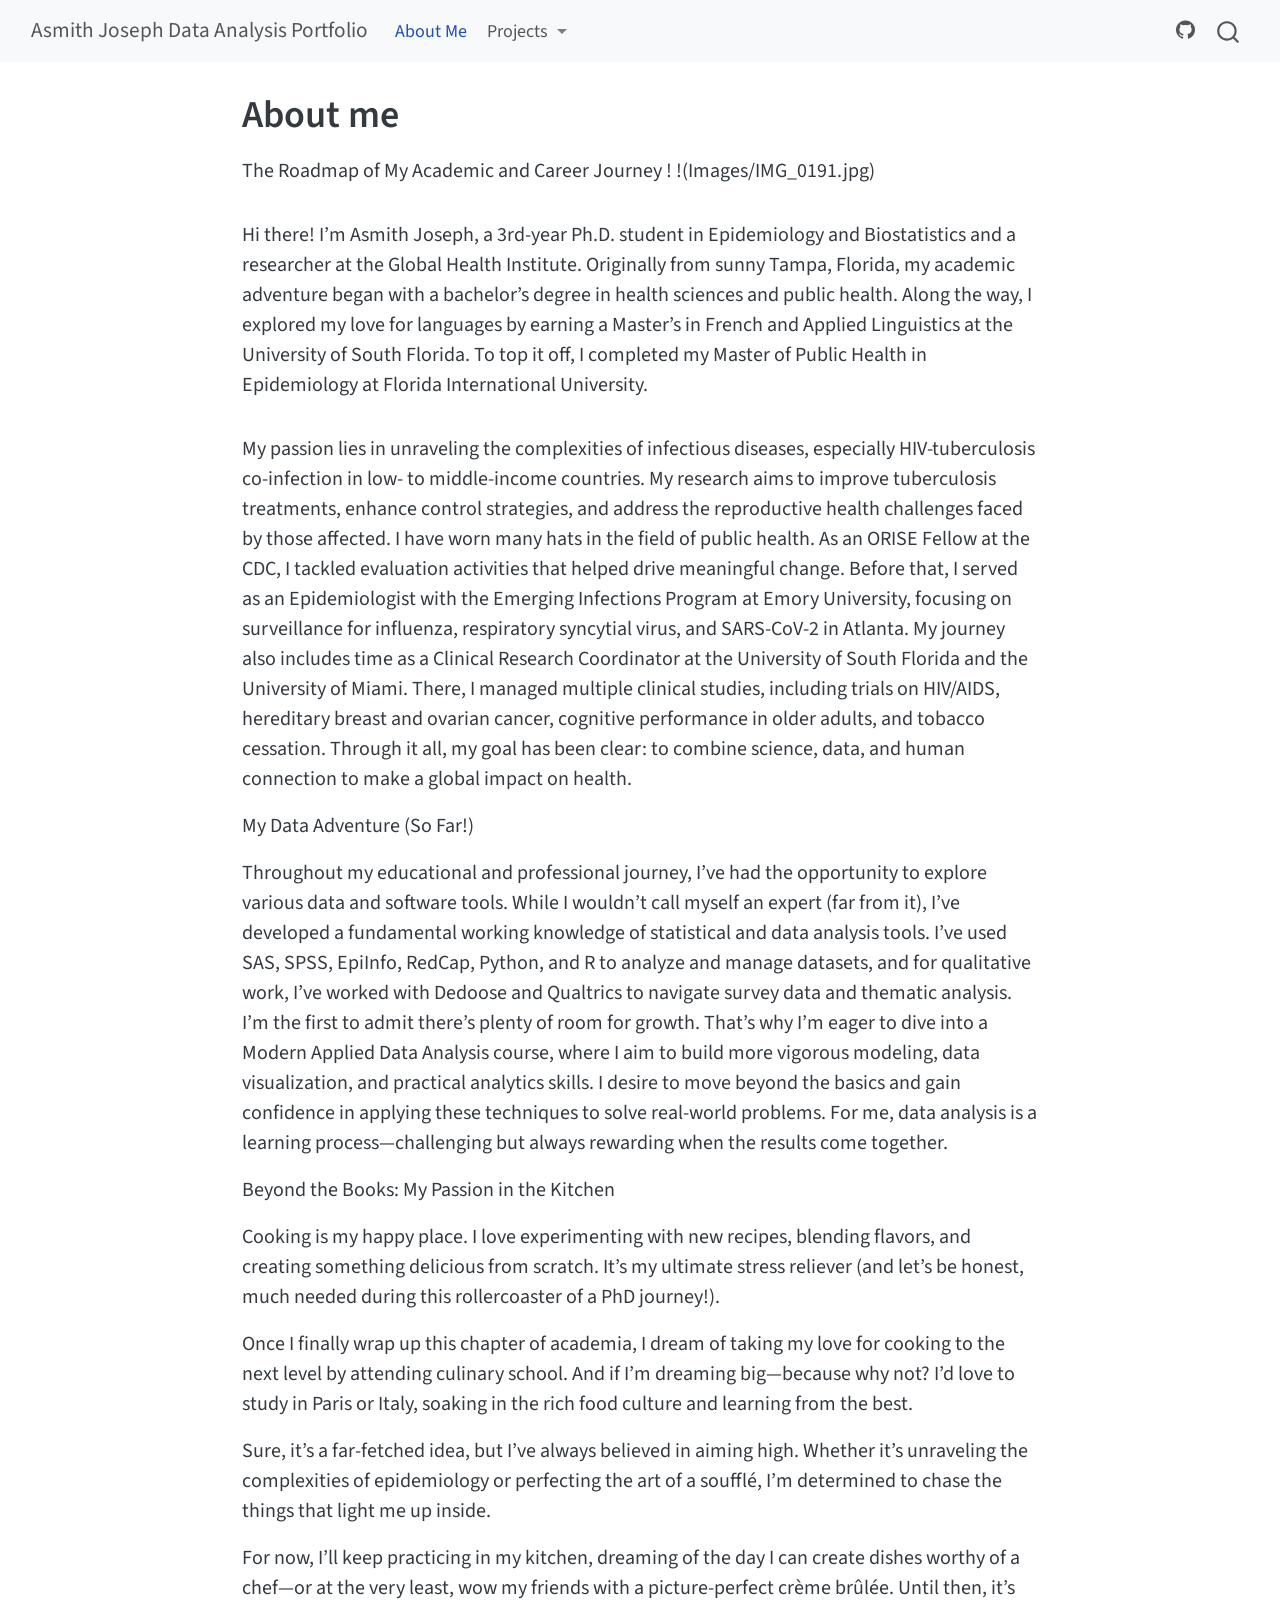
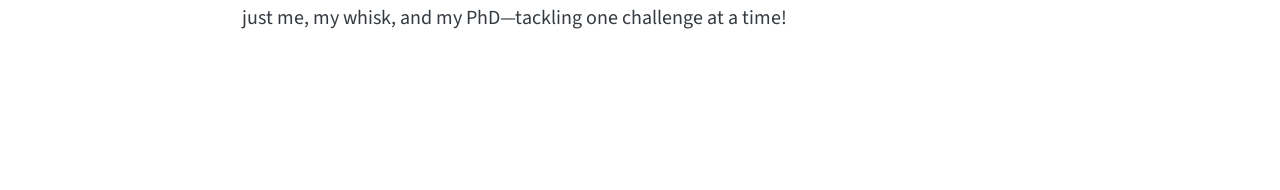
==== commit 54a839ba: "new: exercise 3 pt 2" ====
--- a/docs/index.html
+++ b/docs/index.html
@@ -1,582 +1,8 @@
-<!DOCTYPE html>
-<html xmlns="http://www.w3.org/1999/xhtml" lang="en" xml:lang="en"><head>
-
-<meta charset="utf-8">
-<meta name="generator" content="quarto-1.6.40">
-
-<meta name="viewport" content="width=device-width, initial-scale=1.0, user-scalable=yes">
-
-
-<title>My website and data analysis portfolio – Asmith Joseph Data Analysis Portfolio</title>
-<style>
-code{white-space: pre-wrap;}
-span.smallcaps{font-variant: small-caps;}
-div.columns{display: flex; gap: min(4vw, 1.5em);}
-div.column{flex: auto; overflow-x: auto;}
-div.hanging-indent{margin-left: 1.5em; text-indent: -1.5em;}
-ul.task-list{list-style: none;}
-ul.task-list li input[type="checkbox"] {
-  width: 0.8em;
-  margin: 0 0.8em 0.2em -1em; /* quarto-specific, see https://github.com/quarto-dev/quarto-cli/issues/4556 */ 
-  vertical-align: middle;
-}
-</style>
-
-
-<script src="site_libs/quarto-nav/quarto-nav.js"></script>
-<script src="site_libs/quarto-nav/headroom.min.js"></script>
-<script src="site_libs/clipboard/clipboard.min.js"></script>
-<script src="site_libs/quarto-search/autocomplete.umd.js"></script>
-<script src="site_libs/quarto-search/fuse.min.js"></script>
-<script src="site_libs/quarto-search/quarto-search.js"></script>
-<meta name="quarto:offset" content="./">
-<script src="site_libs/quarto-html/quarto.js"></script>
-<script src="site_libs/quarto-html/popper.min.js"></script>
-<script src="site_libs/quarto-html/tippy.umd.min.js"></script>
-<script src="site_libs/quarto-html/anchor.min.js"></script>
-<link href="site_libs/quarto-html/tippy.css" rel="stylesheet">
-<link href="site_libs/quarto-html/quarto-syntax-highlighting-549806ee2085284f45b00abea8c6df48.css" rel="stylesheet" id="quarto-text-highlighting-styles">
-<script src="site_libs/bootstrap/bootstrap.min.js"></script>
-<link href="site_libs/bootstrap/bootstrap-icons.css" rel="stylesheet">
-<link href="site_libs/bootstrap/bootstrap-ddd961a2510921635943dfbbd19534c4.min.css" rel="stylesheet" append-hash="true" id="quarto-bootstrap" data-mode="light">
-<script id="quarto-search-options" type="application/json">{
-  "location": "navbar",
-  "copy-button": false,
-  "collapse-after": 3,
-  "panel-placement": "end",
-  "type": "overlay",
-  "limit": 50,
-  "keyboard-shortcut": [
-    "f",
-    "/",
-    "s"
-  ],
-  "show-item-context": false,
-  "language": {
-    "search-no-results-text": "No results",
-    "search-matching-documents-text": "matching documents",
-    "search-copy-link-title": "Copy link to search",
-    "search-hide-matches-text": "Hide additional matches",
-    "search-more-match-text": "more match in this document",
-    "search-more-matches-text": "more matches in this document",
-    "search-clear-button-title": "Clear",
-    "search-text-placeholder": "",
-    "search-detached-cancel-button-title": "Cancel",
-    "search-submit-button-title": "Submit",
-    "search-label": "Search"
-  }
-}</script>
-
-
-<link rel="stylesheet" href="styles.css">
-</head>
-
-<body class="nav-fixed fullcontent">
-
-<div id="quarto-search-results"></div>
-  <header id="quarto-header" class="headroom fixed-top">
-    <nav class="navbar navbar-expand-lg " data-bs-theme="dark">
-      <div class="navbar-container container-fluid">
-      <div class="navbar-brand-container mx-auto">
-    <a class="navbar-brand" href="./index.html">
-    <span class="navbar-title">Asmith Joseph Data Analysis Portfolio</span>
-    </a>
-  </div>
-            <div id="quarto-search" class="" title="Search"></div>
-          <button class="navbar-toggler" type="button" data-bs-toggle="collapse" data-bs-target="#navbarCollapse" aria-controls="navbarCollapse" role="menu" aria-expanded="false" aria-label="Toggle navigation" onclick="if (window.quartoToggleHeadroom) { window.quartoToggleHeadroom(); }">
-  <span class="navbar-toggler-icon"></span>
-</button>
-          <div class="collapse navbar-collapse" id="navbarCollapse">
-            <ul class="navbar-nav navbar-nav-scroll me-auto">
-  <li class="nav-item">
-    <a class="nav-link" href="./aboutme.html"> 
-<span class="menu-text">About Me</span></a>
-  </li>  
-  <li class="nav-item dropdown ">
-    <a class="nav-link dropdown-toggle" href="#" id="nav-menu-projects" role="link" data-bs-toggle="dropdown" aria-expanded="false">
- <span class="menu-text">Projects</span>
-    </a>
-    <ul class="dropdown-menu" aria-labelledby="nav-menu-projects">    
-        <li>
-    <a class="dropdown-item" href="./starter-analysis-exercise/products/report/starter-analysis-report.html">
- <span class="dropdown-text">Starter Analysis Exercise</span></a>
-  </li>  
-        <li>
-    <a class="dropdown-item" href="./coding-exercise/coding-exercise.html">
- <span class="dropdown-text">R Coding Exercise</span></a>
-  </li>  
-    </ul>
-  </li>
-</ul>
-            <ul class="navbar-nav navbar-nav-scroll ms-auto">
-  <li class="nav-item compact">
-    <a class="nav-link" href="https://github.com/Asmithj/AsmithJoseph-MADA-portfolio"> <i class="bi bi-github" role="img">
-</i> 
-<span class="menu-text"></span></a>
-  </li>  
-</ul>
-          </div> <!-- /navcollapse -->
-            <div class="quarto-navbar-tools">
-</div>
-      </div> <!-- /container-fluid -->
-    </nav>
-</header>
-<!-- content -->
-<div id="quarto-content" class="quarto-container page-columns page-rows-contents page-layout-article page-navbar">
-<!-- sidebar -->
-<!-- margin-sidebar -->
-    
-<!-- main -->
-<main class="content" id="quarto-document-content">
-
-<header id="title-block-header" class="quarto-title-block default">
-<div class="quarto-title">
-<h1 class="title">My website and data analysis portfolio</h1>
-</div>
-
-
-
-<div class="quarto-title-meta">
-
-    
-  
-    
-  </div>
-  
-
-
-</header>
-
-
-<p>Welcome to <strong>my website</strong> and <em>data analysis portfolio.</em></p>
-<ul>
-<li>Please use the <code>Menu Bar</code> above to look around.</li>
-<li>Have fun!</li>
-</ul>
-
-
-
-</main> <!-- /main -->
-<script id="quarto-html-after-body" type="application/javascript">
-window.document.addEventListener("DOMContentLoaded", function (event) {
-  const toggleBodyColorMode = (bsSheetEl) => {
-    const mode = bsSheetEl.getAttribute("data-mode");
-    const bodyEl = window.document.querySelector("body");
-    if (mode === "dark") {
-      bodyEl.classList.add("quarto-dark");
-      bodyEl.classList.remove("quarto-light");
-    } else {
-      bodyEl.classList.add("quarto-light");
-      bodyEl.classList.remove("quarto-dark");
-    }
-  }
-  const toggleBodyColorPrimary = () => {
-    const bsSheetEl = window.document.querySelector("link#quarto-bootstrap");
-    if (bsSheetEl) {
-      toggleBodyColorMode(bsSheetEl);
-    }
-  }
-  toggleBodyColorPrimary();  
-  const icon = "";
-  const anchorJS = new window.AnchorJS();
-  anchorJS.options = {
-    placement: 'right',
-    icon: icon
-  };
-  anchorJS.add('.anchored');
-  const isCodeAnnotation = (el) => {
-    for (const clz of el.classList) {
-      if (clz.startsWith('code-annotation-')) {                     
-        return true;
-      }
-    }
-    return false;
-  }
-  const onCopySuccess = function(e) {
-    // button target
-    const button = e.trigger;
-    // don't keep focus
-    button.blur();
-    // flash "checked"
-    button.classList.add('code-copy-button-checked');
-    var currentTitle = button.getAttribute("title");
-    button.setAttribute("title", "Copied!");
-    let tooltip;
-    if (window.bootstrap) {
-      button.setAttribute("data-bs-toggle", "tooltip");
-      button.setAttribute("data-bs-placement", "left");
-      button.setAttribute("data-bs-title", "Copied!");
-      tooltip = new bootstrap.Tooltip(button, 
-        { trigger: "manual", 
-          customClass: "code-copy-button-tooltip",
-          offset: [0, -8]});
-      tooltip.show();    
-    }
-    setTimeout(function() {
-      if (tooltip) {
-        tooltip.hide();
-        button.removeAttribute("data-bs-title");
-        button.removeAttribute("data-bs-toggle");
-        button.removeAttribute("data-bs-placement");
-      }
-      button.setAttribute("title", currentTitle);
-      button.classList.remove('code-copy-button-checked');
-    }, 1000);
-    // clear code selection
-    e.clearSelection();
-  }
-  const getTextToCopy = function(trigger) {
-      const codeEl = trigger.previousElementSibling.cloneNode(true);
-      for (const childEl of codeEl.children) {
-        if (isCodeAnnotation(childEl)) {
-          childEl.remove();
-        }
-      }
-      return codeEl.innerText;
-  }
-  const clipboard = new window.ClipboardJS('.code-copy-button:not([data-in-quarto-modal])', {
-    text: getTextToCopy
-  });
-  clipboard.on('success', onCopySuccess);
-  if (window.document.getElementById('quarto-embedded-source-code-modal')) {
-    const clipboardModal = new window.ClipboardJS('.code-copy-button[data-in-quarto-modal]', {
-      text: getTextToCopy,
-      container: window.document.getElementById('quarto-embedded-source-code-modal')
-    });
-    clipboardModal.on('success', onCopySuccess);
-  }
-    var localhostRegex = new RegExp(/^(?:http|https):\/\/localhost\:?[0-9]*\//);
-    var mailtoRegex = new RegExp(/^mailto:/);
-      var filterRegex = new RegExp('/' + window.location.host + '/');
-    var isInternal = (href) => {
-        return filterRegex.test(href) || localhostRegex.test(href) || mailtoRegex.test(href);
-    }
-    // Inspect non-navigation links and adorn them if external
- 	var links = window.document.querySelectorAll('a[href]:not(.nav-link):not(.navbar-brand):not(.toc-action):not(.sidebar-link):not(.sidebar-item-toggle):not(.pagination-link):not(.no-external):not([aria-hidden]):not(.dropdown-item):not(.quarto-navigation-tool):not(.about-link)');
-    for (var i=0; i<links.length; i++) {
-      const link = links[i];
-      if (!isInternal(link.href)) {
-        // undo the damage that might have been done by quarto-nav.js in the case of
-        // links that we want to consider external
-        if (link.dataset.originalHref !== undefined) {
-          link.href = link.dataset.originalHref;
-        }
-      }
-    }
-  function tippyHover(el, contentFn, onTriggerFn, onUntriggerFn) {
-    const config = {
-      allowHTML: true,
-      maxWidth: 500,
-      delay: 100,
-      arrow: false,
-      appendTo: function(el) {
-          return el.parentElement;
-      },
-      interactive: true,
-      interactiveBorder: 10,
-      theme: 'quarto',
-      placement: 'bottom-start',
-    };
-    if (contentFn) {
-      config.content = contentFn;
-    }
-    if (onTriggerFn) {
-      config.onTrigger = onTriggerFn;
-    }
-    if (onUntriggerFn) {
-      config.onUntrigger = onUntriggerFn;
-    }
-    window.tippy(el, config); 
-  }
-  const noterefs = window.document.querySelectorAll('a[role="doc-noteref"]');
-  for (var i=0; i<noterefs.length; i++) {
-    const ref = noterefs[i];
-    tippyHover(ref, function() {
-      // use id or data attribute instead here
-      let href = ref.getAttribute('data-footnote-href') || ref.getAttribute('href');
-      try { href = new URL(href).hash; } catch {}
-      const id = href.replace(/^#\/?/, "");
-      const note = window.document.getElementById(id);
-      if (note) {
-        return note.innerHTML;
-      } else {
-        return "";
-      }
-    });
-  }
-  const xrefs = window.document.querySelectorAll('a.quarto-xref');
-  const processXRef = (id, note) => {
-    // Strip column container classes
-    const stripColumnClz = (el) => {
-      el.classList.remove("page-full", "page-columns");
-      if (el.children) {
-        for (const child of el.children) {
-          stripColumnClz(child);
-        }
-      }
-    }
-    stripColumnClz(note)
-    if (id === null || id.startsWith('sec-')) {
-      // Special case sections, only their first couple elements
-      const container = document.createElement("div");
-      if (note.children && note.children.length > 2) {
-        container.appendChild(note.children[0].cloneNode(true));
-        for (let i = 1; i < note.children.length; i++) {
-          const child = note.children[i];
-          if (child.tagName === "P" && child.innerText === "") {
-            continue;
-          } else {
-            container.appendChild(child.cloneNode(true));
-            break;
-          }
-        }
-        if (window.Quarto?.typesetMath) {
-          window.Quarto.typesetMath(container);
-        }
-        return container.innerHTML
-      } else {
-        if (window.Quarto?.typesetMath) {
-          window.Quarto.typesetMath(note);
-        }
-        return note.innerHTML;
-      }
-    } else {
-      // Remove any anchor links if they are present
-      const anchorLink = note.querySelector('a.anchorjs-link');
-      if (anchorLink) {
-        anchorLink.remove();
-      }
-      if (window.Quarto?.typesetMath) {
-        window.Quarto.typesetMath(note);
-      }
-      if (note.classList.contains("callout")) {
-        return note.outerHTML;
-      } else {
-        return note.innerHTML;
-      }
-    }
-  }
-  for (var i=0; i<xrefs.length; i++) {
-    const xref = xrefs[i];
-    tippyHover(xref, undefined, function(instance) {
-      instance.disable();
-      let url = xref.getAttribute('href');
-      let hash = undefined; 
-      if (url.startsWith('#')) {
-        hash = url;
-      } else {
-        try { hash = new URL(url).hash; } catch {}
-      }
-      if (hash) {
-        const id = hash.replace(/^#\/?/, "");
-        const note = window.document.getElementById(id);
-        if (note !== null) {
-          try {
-            const html = processXRef(id, note.cloneNode(true));
-            instance.setContent(html);
-          } finally {
-            instance.enable();
-            instance.show();
-          }
-        } else {
-          // See if we can fetch this
-          fetch(url.split('#')[0])
-          .then(res => res.text())
-          .then(html => {
-            const parser = new DOMParser();
-            const htmlDoc = parser.parseFromString(html, "text/html");
-            const note = htmlDoc.getElementById(id);
-            if (note !== null) {
-              const html = processXRef(id, note);
-              instance.setContent(html);
-            } 
-          }).finally(() => {
-            instance.enable();
-            instance.show();
-          });
-        }
-      } else {
-        // See if we can fetch a full url (with no hash to target)
-        // This is a special case and we should probably do some content thinning / targeting
-        fetch(url)
-        .then(res => res.text())
-        .then(html => {
-          const parser = new DOMParser();
-          const htmlDoc = parser.parseFromString(html, "text/html");
-          const note = htmlDoc.querySelector('main.content');
-          if (note !== null) {
-            // This should only happen for chapter cross references
-            // (since there is no id in the URL)
-            // remove the first header
-            if (note.children.length > 0 && note.children[0].tagName === "HEADER") {
-              note.children[0].remove();
-            }
-            const html = processXRef(null, note);
-            instance.setContent(html);
-          } 
-        }).finally(() => {
-          instance.enable();
-          instance.show();
-        });
-      }
-    }, function(instance) {
-    });
-  }
-      let selectedAnnoteEl;
-      const selectorForAnnotation = ( cell, annotation) => {
-        let cellAttr = 'data-code-cell="' + cell + '"';
-        let lineAttr = 'data-code-annotation="' +  annotation + '"';
-        const selector = 'span[' + cellAttr + '][' + lineAttr + ']';
-        return selector;
-      }
-      const selectCodeLines = (annoteEl) => {
-        const doc = window.document;
-        const targetCell = annoteEl.getAttribute("data-target-cell");
-        const targetAnnotation = annoteEl.getAttribute("data-target-annotation");
-        const annoteSpan = window.document.querySelector(selectorForAnnotation(targetCell, targetAnnotation));
-        const lines = annoteSpan.getAttribute("data-code-lines").split(",");
-        const lineIds = lines.map((line) => {
-          return targetCell + "-" + line;
-        })
-        let top = null;
-        let height = null;
-        let parent = null;
-        if (lineIds.length > 0) {
-            //compute the position of the single el (top and bottom and make a div)
-            const el = window.document.getElementById(lineIds[0]);
-            top = el.offsetTop;
-            height = el.offsetHeight;
-            parent = el.parentElement.parentElement;
-          if (lineIds.length > 1) {
-            const lastEl = window.document.getElementById(lineIds[lineIds.length - 1]);
-            const bottom = lastEl.offsetTop + lastEl.offsetHeight;
-            height = bottom - top;
-          }
-          if (top !== null && height !== null && parent !== null) {
-            // cook up a div (if necessary) and position it 
-            let div = window.document.getElementById("code-annotation-line-highlight");
-            if (div === null) {
-              div = window.document.createElement("div");
-              div.setAttribute("id", "code-annotation-line-highlight");
-              div.style.position = 'absolute';
-              parent.appendChild(div);
-            }
-            div.style.top = top - 2 + "px";
-            div.style.height = height + 4 + "px";
-            div.style.left = 0;
-            let gutterDiv = window.document.getElementById("code-annotation-line-highlight-gutter");
-            if (gutterDiv === null) {
-              gutterDiv = window.document.createElement("div");
-              gutterDiv.setAttribute("id", "code-annotation-line-highlight-gutter");
-              gutterDiv.style.position = 'absolute';
-              const codeCell = window.document.getElementById(targetCell);
-              const gutter = codeCell.querySelector('.code-annotation-gutter');
-              gutter.appendChild(gutterDiv);
-            }
-            gutterDiv.style.top = top - 2 + "px";
-            gutterDiv.style.height = height + 4 + "px";
-          }
-          selectedAnnoteEl = annoteEl;
-        }
-      };
-      const unselectCodeLines = () => {
-        const elementsIds = ["code-annotation-line-highlight", "code-annotation-line-highlight-gutter"];
-        elementsIds.forEach((elId) => {
-          const div = window.document.getElementById(elId);
-          if (div) {
-            div.remove();
-          }
-        });
-        selectedAnnoteEl = undefined;
-      };
-        // Handle positioning of the toggle
-    window.addEventListener(
-      "resize",
-      throttle(() => {
-        elRect = undefined;
-        if (selectedAnnoteEl) {
-          selectCodeLines(selectedAnnoteEl);
-        }
-      }, 10)
-    );
-    function throttle(fn, ms) {
-    let throttle = false;
-    let timer;
-      return (...args) => {
-        if(!throttle) { // first call gets through
-            fn.apply(this, args);
-            throttle = true;
-        } else { // all the others get throttled
-            if(timer) clearTimeout(timer); // cancel #2
-            timer = setTimeout(() => {
-              fn.apply(this, args);
-              timer = throttle = false;
-            }, ms);
-        }
-      };
-    }
-      // Attach click handler to the DT
-      const annoteDls = window.document.querySelectorAll('dt[data-target-cell]');
-      for (const annoteDlNode of annoteDls) {
-        annoteDlNode.addEventListener('click', (event) => {
-          const clickedEl = event.target;
-          if (clickedEl !== selectedAnnoteEl) {
-            unselectCodeLines();
-            const activeEl = window.document.querySelector('dt[data-target-cell].code-annotation-active');
-            if (activeEl) {
-              activeEl.classList.remove('code-annotation-active');
-            }
-            selectCodeLines(clickedEl);
-            clickedEl.classList.add('code-annotation-active');
-          } else {
-            // Unselect the line
-            unselectCodeLines();
-            clickedEl.classList.remove('code-annotation-active');
-          }
-        });
-      }
-  const findCites = (el) => {
-    const parentEl = el.parentElement;
-    if (parentEl) {
-      const cites = parentEl.dataset.cites;
-      if (cites) {
-        return {
-          el,
-          cites: cites.split(' ')
-        };
-      } else {
-        return findCites(el.parentElement)
-      }
-    } else {
-      return undefined;
-    }
-  };
-  var bibliorefs = window.document.querySelectorAll('a[role="doc-biblioref"]');
-  for (var i=0; i<bibliorefs.length; i++) {
-    const ref = bibliorefs[i];
-    const citeInfo = findCites(ref);
-    if (citeInfo) {
-      tippyHover(citeInfo.el, function() {
-        var popup = window.document.createElement('div');
-        citeInfo.cites.forEach(function(cite) {
-          var citeDiv = window.document.createElement('div');
-          citeDiv.classList.add('hanging-indent');
-          citeDiv.classList.add('csl-entry');
-          var biblioDiv = window.document.getElementById('ref-' + cite);
-          if (biblioDiv) {
-            citeDiv.innerHTML = biblioDiv.innerHTML;
-          }
-          popup.appendChild(citeDiv);
-        });
-        return popup.innerHTML;
-      });
-    }
-  }
-});
-</script>
-</div> <!-- /content -->
-
-
-
-
-</body></html>+<html xmlns="http://www.w3.org/1999/xhtml">    
+  <head>      
+    <title>Redirect to aboutme.html</title>      
+    <meta http-equiv="refresh" content="0;URL='aboutme.html'" />    
+  </head>    
+  <body> 
+  </body>  
+</html>     
